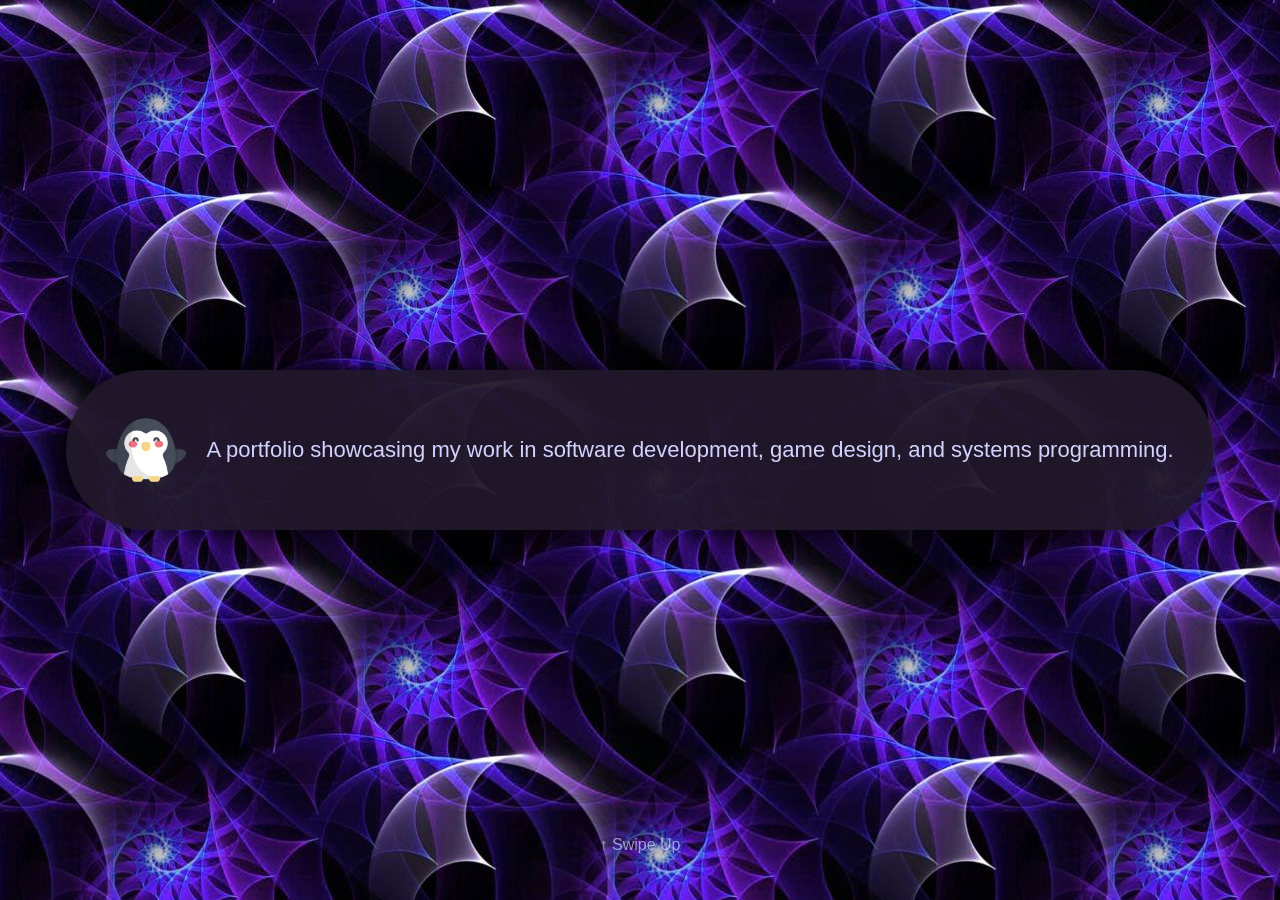
==== index.html @ 3abd79ff "Add files via upload" ====
<!DOCTYPE html>
<html lang="en">
<head>
    <meta charset="UTF-8">
    <title>Loic Albertin--Estienney</title>
    <link rel="icon" href="assets/images/icon.png">
    <link rel="stylesheet" href="src/css/styles.css">
</head>

<body class="welcome-body">

    <div class="welcome-screen">
        <div class="welcome-content">
            <img src="assets/images/icon.png" class="welcome-icon">

            <p>
                A portfolio showcasing my work in software development, game design, and systems programming.
            </p>
        </div>

        <p class="swipe-text">↑ Swipe Up</p>
    </div>

    <script src="src/javascript/swipe.js"></script>
    <script src="src/javascript/themeSwitcher.js"></script>
</body>
</html>
---- src/css/styles.css ----
:root {
    --bg-main: rgba(33, 24, 42, 0.95);
    --bg-second: #5d4378;
    --bg-third: #6a5acd;
    --bg-footer: #111;
    --text-main: #D3D3FF;
    --text-link: #9966cc;

}

.theme-blue {
    --bg-main: rgba(8, 20, 36, 0.95);
    --bg-second: #112240;
    --bg-third:  #87CEEB;
    --bg-footer: #020c1b;
    --text-main: #adc7ed;
    --text-link: #9ecbff;
}

.theme-green {
    --bg-main: rgba(18, 30, 24, 0.95);
    --bg-second: #1e2d24;
    --bg-third: #4cff88;
    --bg-footer: #0a120d;
    --text-main: #9dc6b0;
    --text-link: #64ffda;
}



.navbar {
    display: flex;
    justify-content: space-evenly;
    align-items: center;

    width: 85%;
    margin: 30px auto 25px auto;
    padding: 20px 10px;


    background-color: var(--bg-main);
    border-radius: 30px;

    box-shadow: 0 0 30px rgba(0,0,0,1);
}

.nav-btn {
    text-decoration: none;
    color: var(--text-main);

    font-size: 2em;
    padding: 20px 80px;

    background-color: var(--bg-second);
    border-radius: 15px;

    transition: all 0.2s ease;
    font-weight: bold;
    text-align: center;
}

.glowy {
    background-color: var(--bg-third);

    box-shadow: 0 0 8px var(--bg-third),
                0 0 16px var(--bg-third),
                0 0 48px var(--bg-third),
                0 0 96px var(--bg-third);

    transform: scale(1.1);
}




.project {
    margin-bottom: 15px;

}

.collapsible {
    transition: background-color 0.5s ease;

    display: flex;
    justify-content: space-between;
    align-items: center;

    background-color: var(--bg-second);
    color: inherit;
    cursor: pointer;

    padding: 18px;
    width: 100%;
    border: none;

    font-size: 22px;
    font-weight: bold;

    border-radius: 12px;
}

.collapsible.active {
    background-color: var(--bg-third);
}

.collapsible.active .arrow {
    transform: rotate(180deg);
}


.content {
    max-height: 0;
    overflow: hidden;
    transition: max-height 0.35s ease;

    background-color: var(--bg-second);

    border-radius: 0 0 15px 15px;
    margin-top: -10px;
    padding: 0 20px;

}

.content.open {
    padding: 20px;
}

.overview {
    display: flex;
    gap: 20px;

}

.text {
    flex: 1;
}


.image img {
    max-width: 250px;
    height: auto;
    border-radius: 10px;
}

video {
    margin-top: 15px;
    width: 100%;
    max-width: 720px;
}


html {
    height: 100%;
}

body {
    height: 100%;
    margin: 0;
    font-family: Arial, sans-serif;
    color: var(--text-main);

    background-image: url("../../assets/images/ultraviolet-fractal-seamless-background.jpg");

    display: flex;
    flex-direction: column;
}

.container {
    width: 80%;
    margin: 20px auto;
    flex: 1;
}

.card {
    background-color: var(--bg-main);
    padding: 20px;
    border-radius: 12px;
    margin-bottom: 20px;
}


.flex {
    display: flex;
    gap: 20px;
    align-items: center;
}

.footer {
    background-color: var(--bg-footer);
    padding: 20px;
    text-align: center;
    margin-top: 30px;
    border-top: 2px solid var(--bg-second);
}

a {
    color: var(--text-link);
}


.welcome-body {
    background-image: url("../../assets/images/ultraviolet-fractal-seamless-background.jpg");
}

.welcome-screen {
    height: 100vh;
    display: flex;
    flex-direction: column;
    justify-content: center;
    align-items: center;

    text-align: center;

    transition: transform 0.2s ease;
    will-change: transform;
}

.welcome-screen.dragging {
    opacity: 0.95;
}

.welcome-content {
    font-size: 22px;
    background-color: var(--bg-main);
    display: flex;
    align-items: center;
    gap: 20px;
    border-radius: 500px;
    box-shadow: 0 0 30px rgba(0,0,0,1);
    padding: 40px
}

.welcome-icon {
    width: 80px;
}

.swipe-text {
    position: absolute;
    bottom: 30px;
    opacity: 0.7;
}

.theme-switcher {
    margin-top: 15px;
}

.theme-switcher button {
    margin: 5px;
    padding: 8px 12px;
    border: none;
    border-radius: 6px;
    cursor: pointer;
}
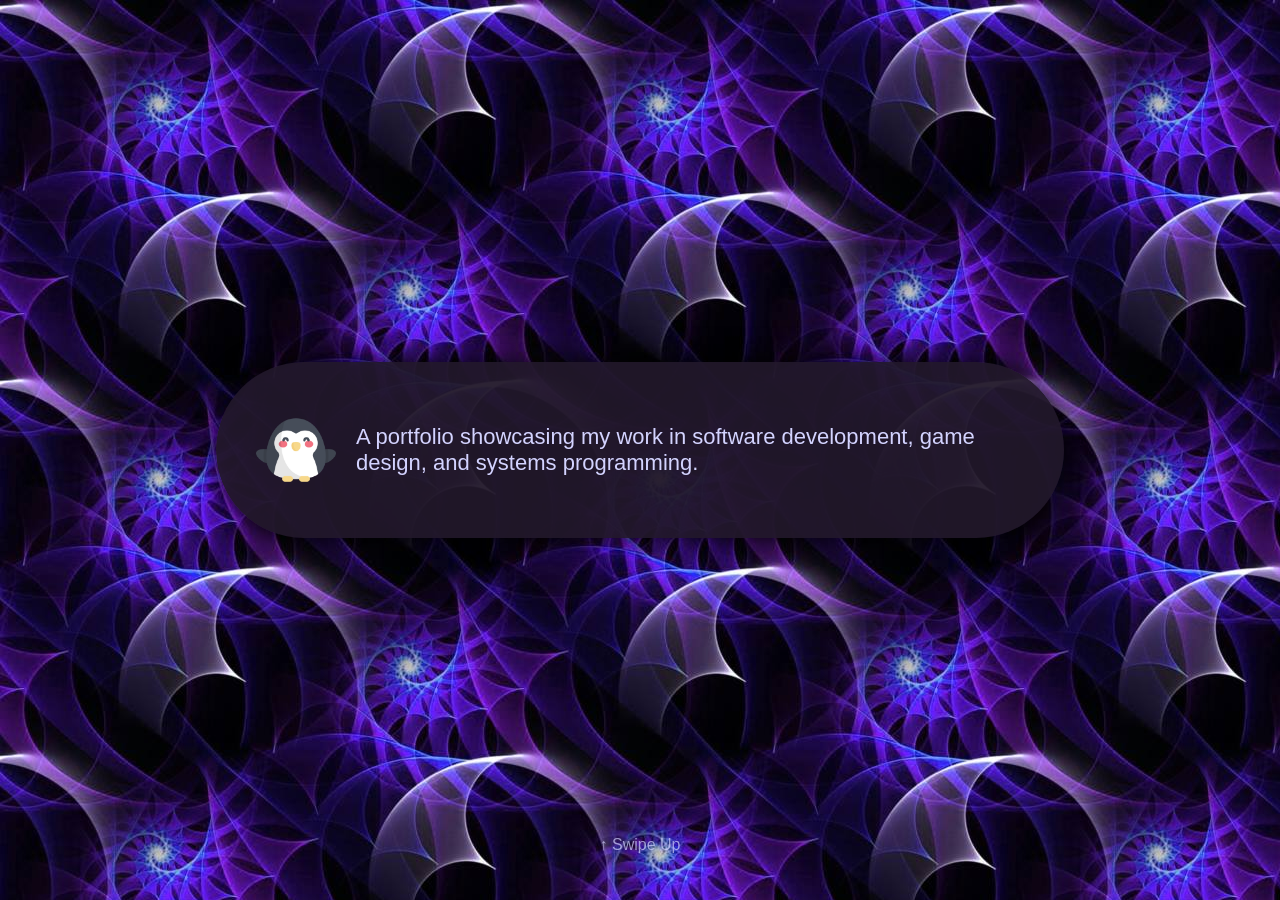
==== commit 48ce362d: "Add files via upload" ====
--- a/index.html
+++ b/index.html
@@ -5,13 +5,14 @@
     <title>Loic Albertin--Estienney</title>
     <link rel="icon" href="assets/images/icon.png">
     <link rel="stylesheet" href="src/css/styles.css">
+    <meta name="viewport" content="width=device-width, initial-scale=1.0">
 </head>
 
-<body class="welcome-body">
+<body>
 
     <div class="welcome-screen">
         <div class="welcome-content">
-            <img src="assets/images/icon.png" class="welcome-icon">
+            <img src="assets/images/icon.png" alt="Welcome Icon" class="welcome-icon">
 
             <p>
                 A portfolio showcasing my work in software development, game design, and systems programming.
--- a/src/css/styles.css
+++ b/src/css/styles.css
@@ -1,8 +1,8 @@
 
 :root {
     --bg-main: rgba(33, 24, 42, 0.95);
-    --bg-second: #5d4378;
-    --bg-third: #6a5acd;
+    --bg-second: #4e3666;
+    --bg-third: #806eeb;
     --bg-footer: #111;
     --text-main: #D3D3FF;
     --text-link: #9966cc;
@@ -29,105 +29,430 @@
 
 
 
+
+/*
+ general styling
+ */
+
+* {
+    font-family: Arial, sans-serif;
+    color: var(--text-main);
+}
+
+html, body {
+    height: 100%;
+    margin: 0;
+}
+
+body {
+    background-image: url("../../assets/images/ultraviolet-fractal-seamless-background.jpg");
+
+    /* display */
+    display: flex;
+    flex-direction: column;
+}
+
+a {
+    color: var(--text-link);
+}
+
+.navbar > a {
+    color: var(--text-main);
+}
+
+ul {
+    list-style: none;
+}
+
+ul li::before {
+    content: "➤";
+    margin-right: 10px;
+    color: var(--bg-third);
+}
+
+ol {
+    list-style: none;
+    counter-reset: my-counter;
+}
+
+ol li {
+    counter-increment: my-counter;
+}
+
+ol li::before {
+    content: counter(my-counter) ". ";
+    font-weight: bold;
+    font-size: 1.5em;
+    color: var(--bg-third);
+}
+
+.image img {
+    max-width: 250px;
+    height: auto;
+    margin: 1vh;
+    padding: 2px;
+    border-radius: 10px;
+    border: 2px solid var(--bg-third);
+}
+
+video {
+    width: 100%;
+    max-width: 720px;
+}
+
+
+table {
+    width: 100%;
+    border-collapse: collapse;
+
+}
+
+td {
+    padding: 15px;
+    vertical-align: top;
+    border-top: 1px solid var(--bg-third);
+    border-bottom: 1px solid var(--bg-third);
+}
+
+
+@media (max-width: 1000px) {
+    table, tr, td {
+        display: block;
+        width: 100%;
+    }
+
+    tr {
+        margin-bottom: 20px;
+        border: 1px solid var(--bg-third);
+        border-radius: 10px;
+        overflow: hidden;
+    }
+
+}
+
+
+/*
+ nav styling
+ */
+
 .navbar {
-    display: flex;
-    justify-content: space-evenly;
-    align-items: center;
-
+    /* box */
     width: 85%;
-    margin: 30px auto 25px auto;
-    padding: 20px 10px;
-
-
+    margin: 3vh auto ;
+    padding: 1.2vh;
     background-color: var(--bg-main);
     border-radius: 30px;
-
     box-shadow: 0 0 30px rgba(0,0,0,1);
+
+    /* display */
+    display: flex;
+    justify-content: space-around;
+    align-items: center;
+    gap: 1vw;
 }
 
 .nav-btn {
+    /* text */
     text-decoration: none;
-    color: var(--text-main);
-
-    font-size: 2em;
-    padding: 20px 80px;
-
+    font-size: 1.5em;
+    font-weight: bold;
+    text-align: center;
+
+    /* box */
+    padding: 2vh 3vw;
     background-color: var(--bg-second);
     border-radius: 15px;
 
+    /* animation */
     transition: all 0.2s ease;
-    font-weight: bold;
-    text-align: center;
+
+}
+
+.nav-top {
+    display: none;
+}
+
+
+
+@media screen and (min-width: 601px) and (max-width: 1000px) {
+    body {
+        display: grid;
+        grid-template-columns: auto 1fr;
+        grid-template-rows: 1fr auto;
+    }
+
+    header {
+        grid-column: 1 ;
+        grid-row: 1;
+    }
+
+    .navbar {
+        height: 100%;
+
+        margin: 0;
+        border-radius: 0;
+        justify-content: start;
+        flex-direction: column;
+        align-items: stretch;
+        gap: 2vh;
+        padding-top: 3vh;
+    }
+
+    main {
+        grid-column: 2;
+        grid-row: 1;
+    }
+
+    footer {
+        grid-column: 1/3;
+        grid-row: 2;
+    }
+}
+
+
+
+@media screen and (max-width: 600px) {
+
+    header {
+        display: flex;
+        flex-direction: column
+        align-items: center;
+        justify-content: center;
+        position: relative;
+    }
+
+    .nav-top {
+        /* box */
+        width: 90%;
+        margin: 3vh auto ;
+        padding: 1.5vh;
+        background-color: var(--bg-second);
+        border-radius: 30px;
+        border: 2px solid var(--bg-footer);
+        box-shadow: 0 0 30px rgba(0,0,0,1);
+
+        /* display */
+        display: flex;
+        align-items: center;
+        z-index: 2;
+    }
+
+    .menu-toggle {
+        /* text */
+        font-size: 2em;
+
+        /* box */
+        background-color: rgba(0,0,0,0);
+        border: 2px solid var(--text-main);
+        border-radius: 30px;
+
+        /* cursor */
+        cursor: pointer;
+
+        transition: all 0.3s ease;
+    }
+
+    .menu-toggle.open {
+        transform: rotate(90deg);
+    }
+
+    .current-page {
+        font-size: 1.5em;
+        font-weight: bold;
+        text-align: center;
+        flex: 1;
+    }
+
+    .navbar {
+        position: absolute;
+        top: 100%;
+
+        /* box */
+        width: 80%;
+        max-height: 0;
+        margin-top: -3vh;
+        padding: 0;
+        border-radius: 0 0 30px 30px;
+        border: 2px solid var(--bg-footer);
+        box-shadow: 0 0 0 rgba(0,0,0,0);
+
+        /* display */
+        flex-direction: column;
+        align-items: stretch;
+        gap: 1.5vh;
+        overflow: hidden;
+        z-index: 1;
+
+        transition: all 0.3s ease;
+    }
+
+    .navbar.open {
+        padding: 1.5vh;
+        max-height: 1000px; /* big enough to show all */
+    }
+
 }
 
 .glowy {
+    /* box */
     background-color: var(--bg-third);
-
     box-shadow: 0 0 8px var(--bg-third),
                 0 0 16px var(--bg-third),
                 0 0 48px var(--bg-third),
                 0 0 96px var(--bg-third);
-
     transform: scale(1.1);
 }
 
 
 
-
-.project {
-    margin-bottom: 15px;
-
-}
+/*
+ main styling
+ */
+
+main {
+    /* box */
+    width: 80%;
+    margin: auto;
+
+    /* display */
+    flex: 1;
+}
+
+.card {
+    /* box */
+    margin-bottom: 2vh;
+    padding: 1vw;
+    background-color: var(--bg-main);
+    border-radius: 12px;
+}
+
+
+.flex {
+    /* display */
+    display: flex;
+    gap: 1vw;
+    align-items: center;
+}
+
+@media screen and (min-width: 601px) and (max-width: 1000px) {
+    main {
+        width: 95%;
+        margin-top: 1.5vh;
+    }
+}
+
+@media screen and (max-width: 1000px) {
+    .flex {
+        flex-direction: column;
+    }
+}
+
+
+/*
+ footer specific styling
+ */
+
+.footer {
+    /* content */
+    text-align: center;
+
+    /* box */
+    margin-top: 3vh;
+    padding: 2vh;
+    background-color: var(--bg-footer);
+
+    /* border */
+    border-top: 2px solid var(--bg-second);
+}
+
+
+
+
+/*
+ theme switcher specific styling
+ */
+
+.theme-switcher button {
+    /* text */
+    color: var(--bg-footer);
+
+    /* box */
+    margin: 0.3vw;
+    padding: 8px 12px;
+    border: none;
+    border-radius: 12px;
+
+    /* cursor */
+    cursor: pointer;
+}
+
+
+
+
+/*
+ project styling
+ */
 
 .collapsible {
-    transition: background-color 0.5s ease;
-
-    display: flex;
-    justify-content: space-between;
-    align-items: center;
-
-    background-color: var(--bg-second);
-    color: inherit;
-    cursor: pointer;
-
-    padding: 18px;
-    width: 100%;
-    border: none;
-
+
+    /* text */
     font-size: 22px;
     font-weight: bold;
 
+    /* box */
+    width: 100%;
+    padding: 1.5vh;
+    background-color: var(--bg-second);
     border-radius: 12px;
+    border: none;
+
+    /* display */
+    display: flex;
+    justify-content: space-between;
+    flex-direction: row-reverse;
+
+    /* animation */
+    transition: background-color 0.5s ease;
+
+    /* cursor */
+    cursor: pointer;
 }
 
 .collapsible.active {
     background-color: var(--bg-third);
 }
 
+
 .collapsible.active .arrow {
     transform: rotate(180deg);
-}
-
-
-.content {
+    color: var(--bg-second);
+}
+
+.collapsible.active .arrow ~ * {
+    color: var(--bg-second);
+}
+
+.collapsible + .content {
+    /* box */
     max-height: 0;
     overflow: hidden;
-    transition: max-height 0.35s ease;
-
+    margin-top: -10px;
+    margin-bottom: 1vh;
+    padding: 0 20px;
     background-color: var(--bg-second);
-
     border-radius: 0 0 15px 15px;
-    margin-top: -10px;
-    padding: 0 20px;
-
-}
-
-.content.open {
+
+    /* animation */
+    transition: all 0.35s ease;
+}
+
+.collapsible + .content.open {
     padding: 20px;
 }
 
 .overview {
     display: flex;
+    flex-direction: row;
     gap: 20px;
 
 }
@@ -136,99 +461,98 @@
     flex: 1;
 }
 
-
-.image img {
-    max-width: 250px;
+a[href="https://sihayalt.itch.io/the-last-bubble"] {
+    text-decoration: none;
+}
+
+
+
+@media screen and (max-width: 1000px) {
+    .overview {
+    flex-direction: column;
+    }
+}
+
+
+
+
+/*
+ gallery styling
+ */
+
+.gallery .content {
+    display: grid;
+    grid-template-columns: 1fr 1fr 1fr 1fr;
+    gap: 2vh;
+}
+
+
+.gallery_image {
+    width: 100%;
     height: auto;
     border-radius: 10px;
 }
 
-video {
-    margin-top: 15px;
+.gallery_image img {
     width: 100%;
-    max-width: 720px;
-}
-
-
-html {
     height: 100%;
-}
-
-body {
+    padding: 2px;
+    border-radius: 10px;
+    border: 2px solid var(--bg-third);
+}
+
+/* Tablet (less than 1000px) */
+@media (max-width: 1000px) {
+    .gallery .content {
+        grid-template-columns: 1fr 1fr;
+    }
+}
+
+/* Mobile (less than 600px) */
+@media (max-width: 600px) {
+    .gallery .content {
+        grid-template-columns: 1fr;
+    }
+}
+
+
+
+
+/*
+ index styling
+ */
+
+.welcome-screen {
     height: 100%;
-    margin: 0;
-    font-family: Arial, sans-serif;
-    color: var(--text-main);
-
-    background-image: url("../../assets/images/ultraviolet-fractal-seamless-background.jpg");
-
-    display: flex;
-    flex-direction: column;
-}
-
-.container {
-    width: 80%;
-    margin: 20px auto;
-    flex: 1;
-}
-
-.card {
-    background-color: var(--bg-main);
-    padding: 20px;
-    border-radius: 12px;
-    margin-bottom: 20px;
-}
-
-
-.flex {
-    display: flex;
-    gap: 20px;
-    align-items: center;
-}
-
-.footer {
-    background-color: var(--bg-footer);
-    padding: 20px;
-    text-align: center;
-    margin-top: 30px;
-    border-top: 2px solid var(--bg-second);
-}
-
-a {
-    color: var(--text-link);
-}
-
-
-.welcome-body {
-    background-image: url("../../assets/images/ultraviolet-fractal-seamless-background.jpg");
-}
-
-.welcome-screen {
-    height: 100vh;
-    display: flex;
-    flex-direction: column;
+
+    /* display */
+    display: flex;
+    flex-direction: row;
     justify-content: center;
     align-items: center;
 
-    text-align: center;
-
+    /* animation */
     transition: transform 0.2s ease;
     will-change: transform;
 }
 
-.welcome-screen.dragging {
-    opacity: 0.95;
-}
-
 .welcome-content {
+    /* text */
     font-size: 22px;
+
+    /* box */
+    max-width: 60%;
+    padding: 40px;
     background-color: var(--bg-main);
-    display: flex;
-    align-items: center;
-    gap: 20px;
     border-radius: 500px;
     box-shadow: 0 0 30px rgba(0,0,0,1);
-    padding: 40px
+
+    /* display */
+    display: flex;
+    gap: 20px;
+
+    /* content */
+    align-items: center;
 }
 
 .welcome-icon {
@@ -241,14 +565,38 @@
     opacity: 0.7;
 }
 
-.theme-switcher {
-    margin-top: 15px;
-}
-
-.theme-switcher button {
-    margin: 5px;
-    padding: 8px 12px;
+
+
+/*
+ form styling
+ */
+.contact_form {
+    display: flex;
+    flex-direction: column;
+    gap: 15px;
+}
+
+.input_group {
+    display: flex;
+    flex-direction: column;
+    gap: 5px;
+}
+
+.input_group input, .input_group textarea {
+    padding: 10px;
+    border-radius: 8px;
     border: none;
-    border-radius: 6px;
+    background: var(--bg-footer);
+}
+
+.contact_form button {
+    padding: 12px;
+    border-radius: 10px;
+    border: none;
+    background: var(--bg-second);
     cursor: pointer;
+}
+
+.contact_form button:hover {
+    background: var(--bg-third);
 }
